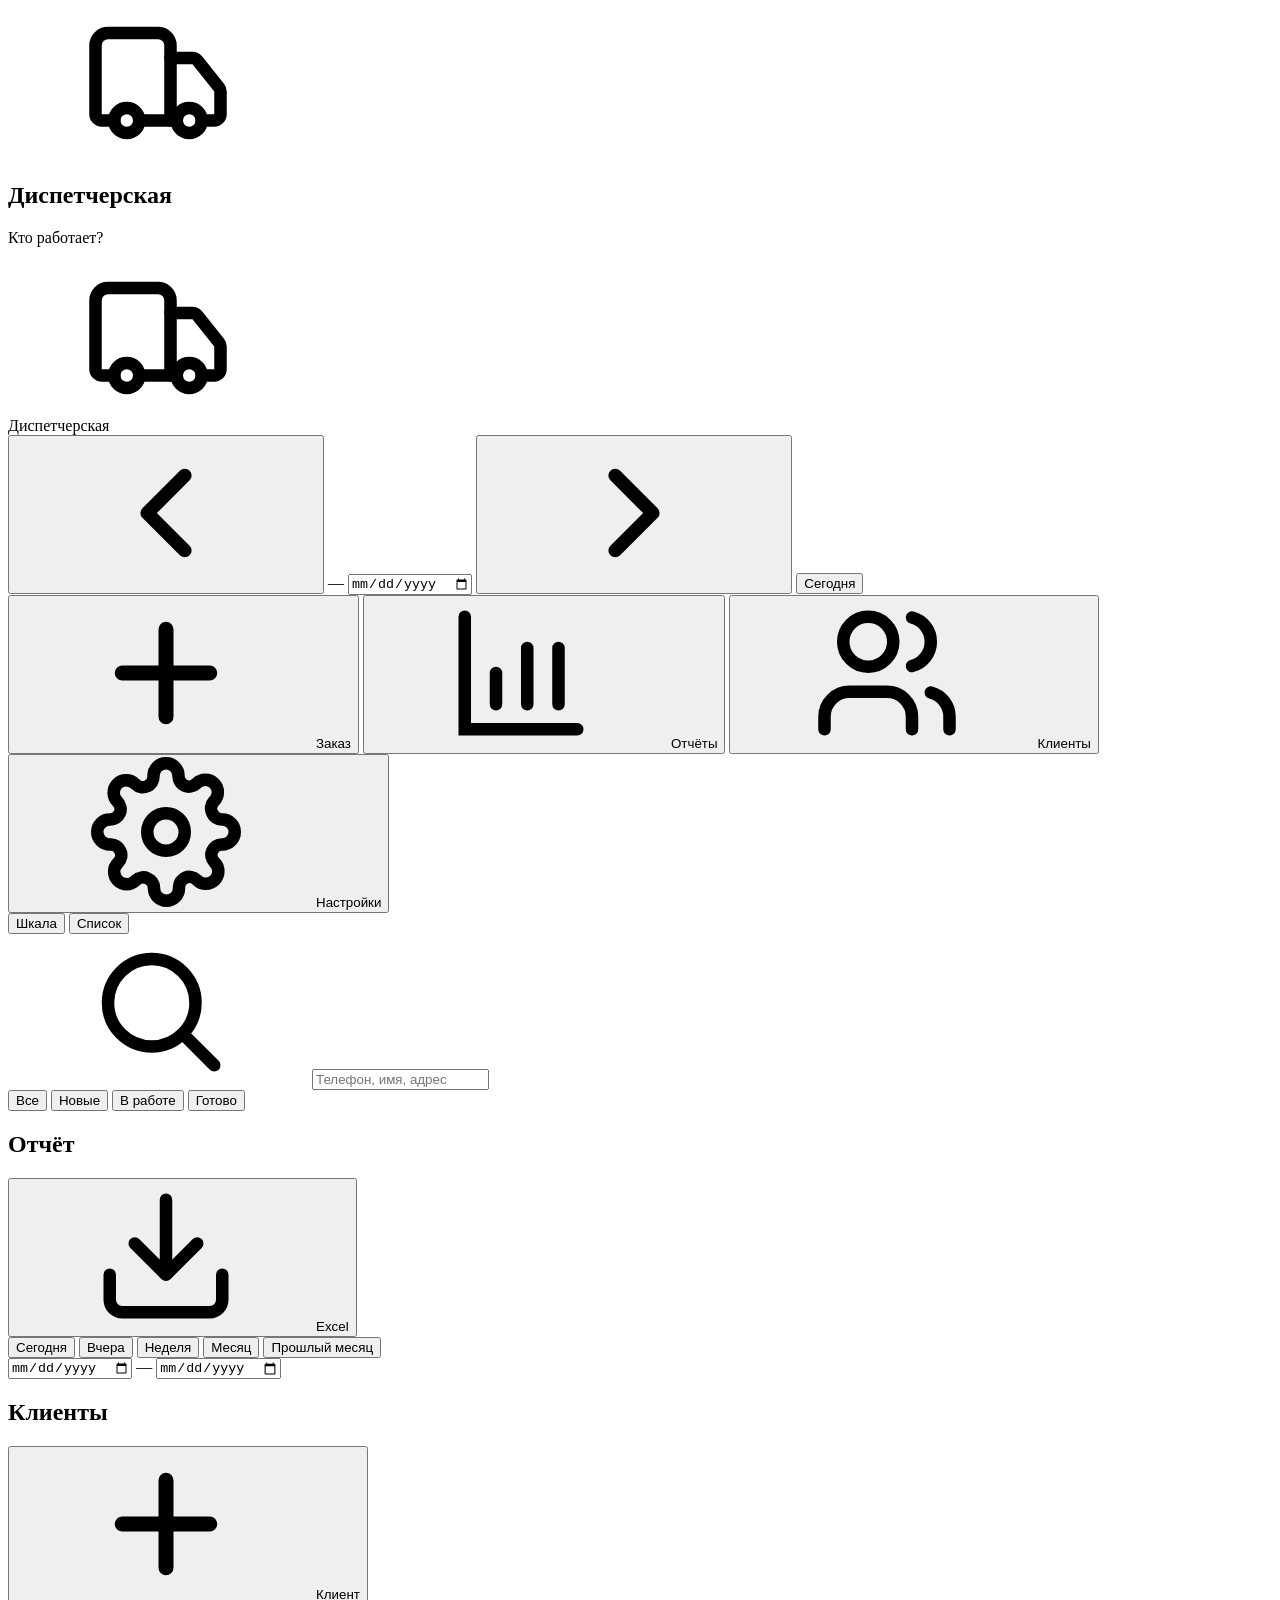
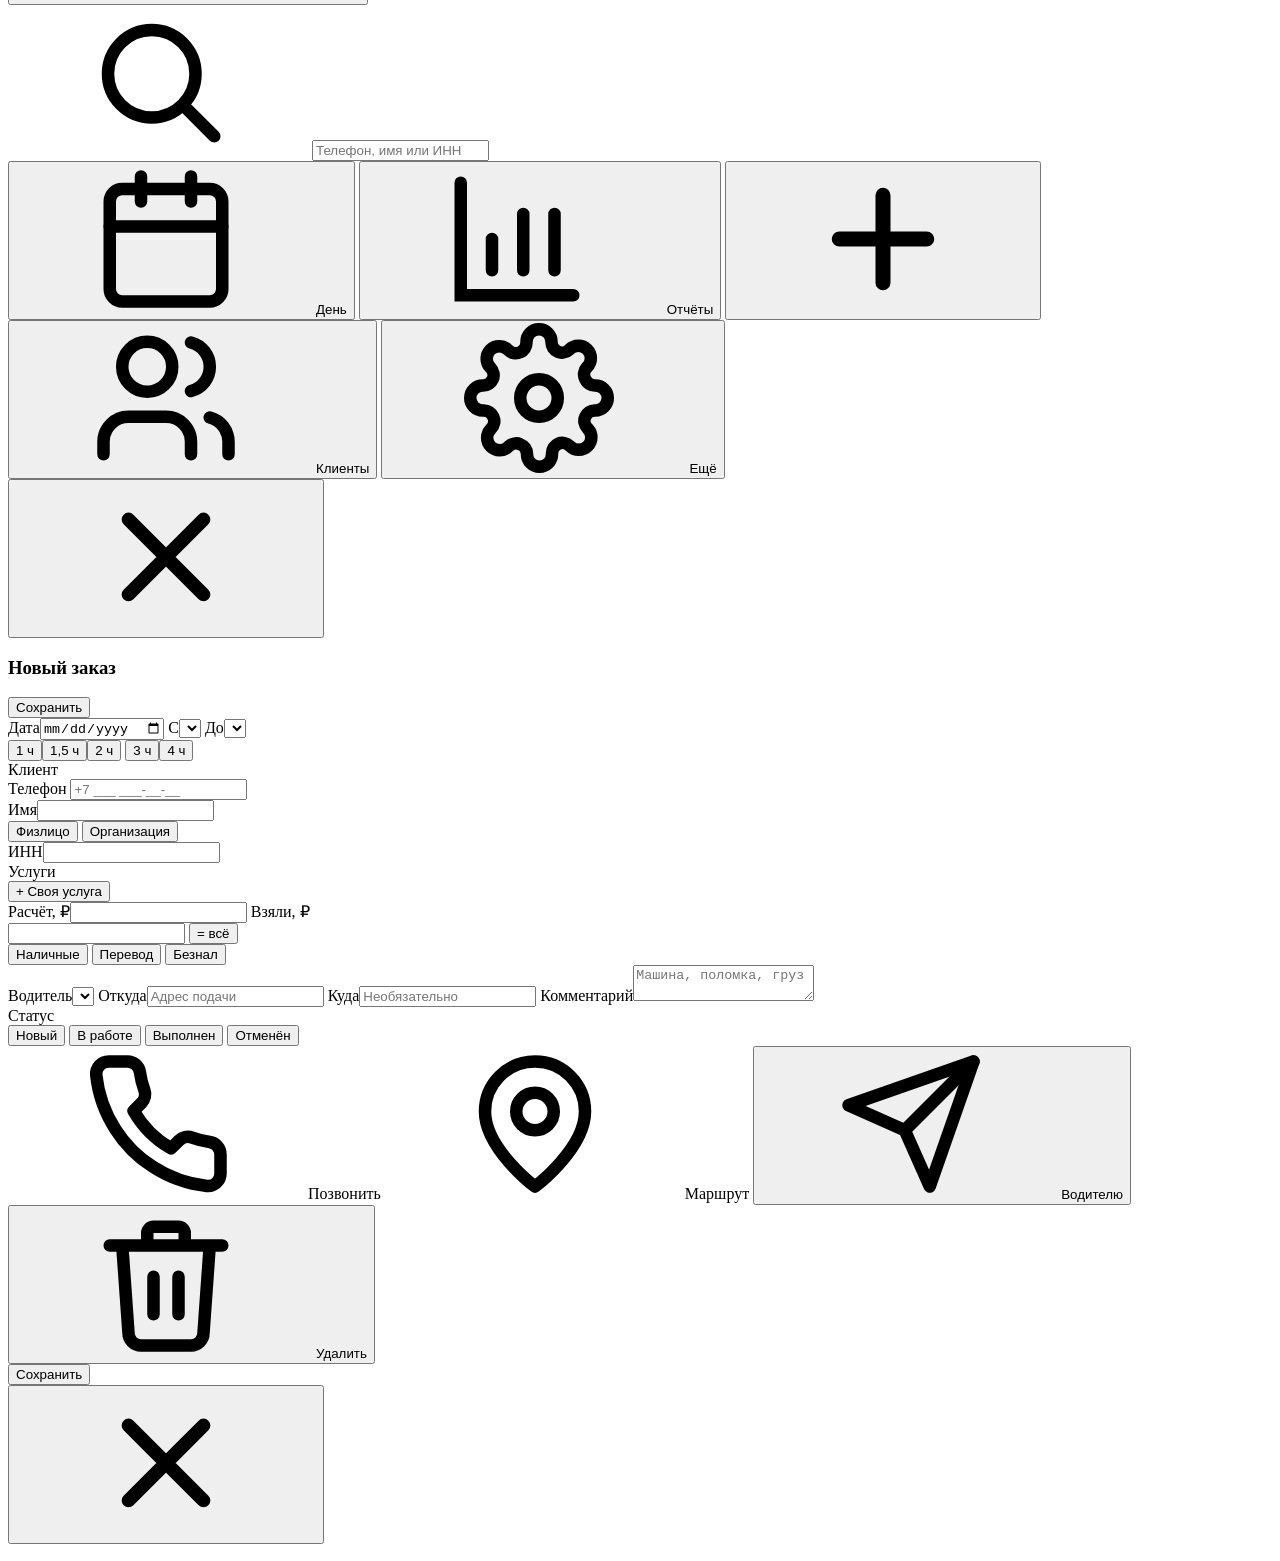
==== app/static/index.html @ 19bd69ae "Диспетчерская: эвакуатор и грузовая Шкала занятости по машинам, клиенты с поиском по телефону, неско" ====
<!doctype html>
<html lang="ru">
<head>
  <meta charset="utf-8">
  <meta name="viewport" content="width=device-width, initial-scale=1, viewport-fit=cover">
  <meta name="theme-color" content="#0f172a">
  <meta name="apple-mobile-web-app-capable" content="yes">
  <meta name="mobile-web-app-capable" content="yes">
  <meta name="apple-mobile-web-app-status-bar-style" content="black-translucent">
  <meta name="apple-mobile-web-app-title" content="Диспетчер">
  <title>Диспетчерская</title>
  <link rel="manifest" href="manifest.webmanifest">
  <link rel="icon" href="static/icon-192.png">
  <link rel="apple-touch-icon" href="static/icon-180.png">
  <link rel="stylesheet" href="static/style.css?v=3">
</head>
<body>

<!-- Вход -->
<section id="loginScreen" class="login hidden">
  <div class="login-card">
    <div class="login-logo"><svg><use href="#i-truck"/></svg></div>
    <h1 id="loginTitle">Диспетчерская</h1>
    <p class="muted">Кто работает?</p>
    <div id="loginUsers" class="login-users"></div>
    <div id="pinBox" class="pin-box hidden">
      <div class="pin-dots" id="pinDots"><i></i><i></i><i></i><i></i></div>
      <div class="pin-pad" id="pinPad"></div>
      <p class="error" id="loginError"></p>
    </div>
  </div>
</section>

<!-- Приложение -->
<div id="app" class="app hidden">
  <header class="topbar">
    <div class="brand">
      <svg class="brand-icon"><use href="#i-truck"/></svg>
      <div>
        <div class="brand-name" id="brandName">Диспетчерская</div>
        <div class="brand-sub" id="brandUser"></div>
      </div>
    </div>

    <div class="datebar">
      <button class="icon-btn" id="prevDay" aria-label="Предыдущий день"><svg><use href="#i-left"/></svg></button>
      <label class="date-pick">
        <span id="dateLabel">—</span>
        <input type="date" id="dateInput">
      </label>
      <button class="icon-btn" id="nextDay" aria-label="Следующий день"><svg><use href="#i-right"/></svg></button>
      <button class="chip" id="todayBtn">Сегодня</button>
    </div>

    <nav class="top-actions">
      <button class="btn btn-primary" id="newOrderBtn"><svg><use href="#i-plus"/></svg><span>Заказ</span></button>
      <button class="btn btn-ghost desk-only" data-view="report"><svg><use href="#i-chart"/></svg><span>Отчёты</span></button>
      <button class="btn btn-ghost desk-only" data-view="clients"><svg><use href="#i-users"/></svg><span>Клиенты</span></button>
      <button class="btn btn-ghost desk-only" data-view="settings"><svg><use href="#i-gear"/></svg><span>Настройки</span></button>
    </nav>
  </header>

  <!-- Вид: день -->
  <main id="viewDay" class="view">
    <div class="day-toolbar">
      <div class="seg" id="vehicleTabs"></div>
      <div class="seg phone-only" id="phoneMode">
        <button data-mode="timeline" class="active">Шкала</button>
        <button data-mode="list">Список</button>
      </div>
      <div class="day-stats" id="dayStats"></div>
    </div>

    <div class="day-body">
      <aside class="order-list-pane" id="listPane">
        <div class="list-head">
          <div class="search">
            <svg><use href="#i-search"/></svg>
            <input type="search" id="searchInput" placeholder="Телефон, имя, адрес">
          </div>
          <div class="seg seg-sm" id="statusTabs">
            <button data-status="all" class="active">Все</button>
            <button data-status="new">Новые</button>
            <button data-status="work">В работе</button>
            <button data-status="done">Готово</button>
          </div>
        </div>
        <div id="orderList" class="order-list"></div>
      </aside>

      <section class="timeline-pane" id="timelinePane">
        <div class="timeline" id="timeline"></div>
      </section>
    </div>
  </main>

  <!-- Вид: отчёты -->
  <main id="viewReport" class="view hidden">
    <div class="page">
      <div class="page-head">
        <h2>Отчёт</h2>
        <button class="btn btn-ghost" id="exportBtn"><svg><use href="#i-download"/></svg><span>Excel</span></button>
      </div>
      <div class="period">
        <div class="seg seg-wrap" id="periodTabs">
          <button data-period="today">Сегодня</button>
          <button data-period="yesterday">Вчера</button>
          <button data-period="week" class="active">Неделя</button>
          <button data-period="month">Месяц</button>
          <button data-period="prevmonth">Прошлый месяц</button>
        </div>
        <div class="period-range">
          <input type="date" id="repFrom"> <span>—</span> <input type="date" id="repTo">
        </div>
      </div>
      <div id="reportBody"></div>
    </div>
  </main>

  <!-- Вид: клиенты -->
  <main id="viewClients" class="view hidden">
    <div class="page">
      <div class="page-head">
        <h2>Клиенты</h2>
        <button class="btn btn-primary" id="newClientBtn"><svg><use href="#i-plus"/></svg><span>Клиент</span></button>
      </div>
      <div class="search search-wide">
        <svg><use href="#i-search"/></svg>
        <input type="search" id="clientSearch" placeholder="Телефон, имя или ИНН">
      </div>
      <div id="clientList" class="card-list"></div>
    </div>
  </main>

  <!-- Вид: настройки -->
  <main id="viewSettings" class="view hidden">
    <div class="page" id="settingsBody"></div>
  </main>

  <!-- Нижняя панель (телефон) -->
  <nav class="bottom-nav" id="bottomNav">
    <button data-view="day" class="active"><svg><use href="#i-calendar"/></svg><span>День</span></button>
    <button data-view="report"><svg><use href="#i-chart"/></svg><span>Отчёты</span></button>
    <button class="fab" id="fabNew" aria-label="Новый заказ"><svg><use href="#i-plus"/></svg></button>
    <button data-view="clients"><svg><use href="#i-users"/></svg><span>Клиенты</span></button>
    <button data-view="settings"><svg><use href="#i-gear"/></svg><span>Ещё</span></button>
  </nav>
</div>

<!-- Окно заказа -->
<div class="sheet-backdrop hidden" id="orderSheet">
  <div class="sheet" role="dialog" aria-modal="true">
    <div class="sheet-head">
      <button class="icon-btn" data-close aria-label="Закрыть"><svg><use href="#i-x"/></svg></button>
      <h3 id="orderTitle">Новый заказ</h3>
      <button class="btn btn-primary btn-sm" id="saveOrderTop">Сохранить</button>
    </div>
    <div class="sheet-body">
      <div class="seg seg-full" id="ofVehicle"></div>

      <div class="row-3">
        <label class="field"><span>Дата</span><input type="date" id="ofDate"></label>
        <label class="field"><span>С</span><select id="ofStart"></select></label>
        <label class="field"><span>До</span><select id="ofEnd"></select></label>
      </div>
      <div class="chips" id="ofDuration">
        <button data-min="60">1 ч</button><button data-min="90">1,5 ч</button><button data-min="120">2 ч</button>
        <button data-min="180">3 ч</button><button data-min="240">4 ч</button>
      </div>
      <div class="warn hidden" id="ofConflict"></div>

      <div class="block">
        <div class="block-title">Клиент</div>
        <div class="client-pick">
          <label class="field field-phone">
            <span>Телефон</span>
            <input type="tel" id="ofPhone" inputmode="tel" autocomplete="off" placeholder="+7 ___ ___-__-__">
          </label>
          <div class="suggest hidden" id="ofSuggest"></div>
        </div>
        <div class="client-found hidden" id="ofClientFound"></div>
        <div class="row-2">
          <label class="field"><span id="ofNameLabel">Имя</span><input type="text" id="ofName" autocomplete="off"></label>
          <div class="seg seg-sm kind" id="ofKind">
            <button data-kind="person" class="active">Физлицо</button>
            <button data-kind="org">Организация</button>
          </div>
        </div>
        <label class="field hidden" id="ofInnWrap"><span>ИНН</span><input type="text" id="ofInn" inputmode="numeric"></label>
      </div>

      <div class="block">
        <div class="block-title">Услуги</div>
        <div class="chips chips-services" id="ofServiceChips"></div>
        <div id="ofLines" class="lines"></div>
        <button class="link-btn" id="ofAddCustom">+ Своя услуга</button>
      </div>

      <div class="block money">
        <label class="field"><span>Расчёт, ₽</span><input type="number" id="ofPlan" inputmode="decimal" min="0"></label>
        <label class="field">
          <span>Взяли, ₽</span>
          <div class="input-with-btn">
            <input type="number" id="ofPaid" inputmode="decimal" min="0">
            <button class="chip" id="ofPaidFull" type="button">= всё</button>
          </div>
        </label>
        <div class="seg seg-sm seg-full" id="ofPay">
          <button data-pay="cash" class="active">Наличные</button>
          <button data-pay="card">Перевод</button>
          <button data-pay="invoice">Безнал</button>
        </div>
      </div>

      <div class="block">
        <label class="field"><span>Водитель</span><select id="ofDriver"></select></label>
        <label class="field"><span>Откуда</span><input type="text" id="ofFrom" placeholder="Адрес подачи"></label>
        <label class="field"><span>Куда</span><input type="text" id="ofTo" placeholder="Необязательно"></label>
        <label class="field"><span>Комментарий</span><textarea id="ofNote" rows="2" placeholder="Машина, поломка, груз"></textarea></label>
      </div>

      <div class="block">
        <div class="block-title">Статус</div>
        <div class="seg seg-sm seg-full" id="ofStatus">
          <button data-status="new" class="active">Новый</button>
          <button data-status="work">В работе</button>
          <button data-status="done">Выполнен</button>
          <button data-status="cancel">Отменён</button>
        </div>
      </div>

      <div class="order-extra hidden" id="ofExtra">
        <a class="btn btn-ghost" id="ofCall"><svg><use href="#i-phone"/></svg><span>Позвонить</span></a>
        <a class="btn btn-ghost" id="ofMap" target="_blank" rel="noopener"><svg><use href="#i-map"/></svg><span>Маршрут</span></a>
        <button class="btn btn-ghost" id="ofShare"><svg><use href="#i-send"/></svg><span>Водителю</span></button>
        <button class="btn btn-danger-ghost" id="ofDelete"><svg><use href="#i-trash"/></svg><span>Удалить</span></button>
      </div>
      <div class="meta muted" id="ofMeta"></div>
    </div>
    <div class="sheet-foot">
      <button class="btn btn-primary btn-block" id="saveOrderBtn">Сохранить</button>
    </div>
  </div>
</div>

<!-- Универсальное окно (справочники, клиент, быстрая оплата) -->
<div class="sheet-backdrop hidden" id="dialog">
  <div class="sheet sheet-narrow" role="dialog" aria-modal="true">
    <div class="sheet-head">
      <button class="icon-btn" data-close aria-label="Закрыть"><svg><use href="#i-x"/></svg></button>
      <h3 id="dialogTitle"></h3>
      <span></span>
    </div>
    <div class="sheet-body" id="dialogBody"></div>
    <div class="sheet-foot" id="dialogFoot"></div>
  </div>
</div>

<div class="toast hidden" id="toast"></div>

<svg width="0" height="0" style="position:absolute" aria-hidden="true">
  <defs>
    <symbol id="i-truck" viewBox="0 0 24 24" fill="none" stroke="currentColor" stroke-width="2" stroke-linecap="round" stroke-linejoin="round"><path d="M14 18V6a2 2 0 0 0-2-2H4a2 2 0 0 0-2 2v11a1 1 0 0 0 1 1h2"/><path d="M15 18H9"/><path d="M19 18h2a1 1 0 0 0 1-1v-3.65a1 1 0 0 0-.22-.62l-3.48-4.35A1 1 0 0 0 17.52 8H14"/><circle cx="17" cy="18" r="2"/><circle cx="7" cy="18" r="2"/></symbol>
    <symbol id="i-left" viewBox="0 0 24 24" fill="none" stroke="currentColor" stroke-width="2.2" stroke-linecap="round" stroke-linejoin="round"><path d="m15 18-6-6 6-6"/></symbol>
    <symbol id="i-right" viewBox="0 0 24 24" fill="none" stroke="currentColor" stroke-width="2.2" stroke-linecap="round" stroke-linejoin="round"><path d="m9 18 6-6-6-6"/></symbol>
    <symbol id="i-plus" viewBox="0 0 24 24" fill="none" stroke="currentColor" stroke-width="2.4" stroke-linecap="round"><path d="M12 5v14M5 12h14"/></symbol>
    <symbol id="i-x" viewBox="0 0 24 24" fill="none" stroke="currentColor" stroke-width="2.2" stroke-linecap="round"><path d="M18 6 6 18M6 6l12 12"/></symbol>
    <symbol id="i-chart" viewBox="0 0 24 24" fill="none" stroke="currentColor" stroke-width="2" stroke-linecap="round"><path d="M3 3v18h18"/><path d="M8 17v-5M13 17V8M18 17v-9"/></symbol>
    <symbol id="i-users" viewBox="0 0 24 24" fill="none" stroke="currentColor" stroke-width="2" stroke-linecap="round" stroke-linejoin="round"><path d="M16 21v-2a4 4 0 0 0-4-4H6a4 4 0 0 0-4 4v2"/><circle cx="9" cy="7" r="4"/><path d="M22 21v-2a4 4 0 0 0-3-3.87M16 3.13a4 4 0 0 1 0 7.75"/></symbol>
    <symbol id="i-gear" viewBox="0 0 24 24" fill="none" stroke="currentColor" stroke-width="2" stroke-linecap="round" stroke-linejoin="round"><circle cx="12" cy="12" r="3"/><path d="M19.4 15a1.65 1.65 0 0 0 .33 1.82l.06.06a2 2 0 1 1-2.83 2.83l-.06-.06a1.65 1.65 0 0 0-1.82-.33 1.65 1.65 0 0 0-1 1.51V21a2 2 0 1 1-4 0v-.09A1.65 1.65 0 0 0 9 19.4a1.65 1.65 0 0 0-1.82.33l-.06.06a2 2 0 1 1-2.83-2.83l.06-.06A1.65 1.65 0 0 0 4.68 15a1.65 1.65 0 0 0-1.51-1H3a2 2 0 1 1 0-4h.09A1.65 1.65 0 0 0 4.6 9a1.65 1.65 0 0 0-.33-1.82l-.06-.06a2 2 0 1 1 2.83-2.83l.06.06A1.65 1.65 0 0 0 9 4.68a1.65 1.65 0 0 0 1-1.51V3a2 2 0 1 1 4 0v.09a1.65 1.65 0 0 0 1 1.51 1.65 1.65 0 0 0 1.82-.33l.06-.06a2 2 0 1 1 2.83 2.83l-.06.06A1.65 1.65 0 0 0 19.4 9a1.65 1.65 0 0 0 1.51 1H21a2 2 0 1 1 0 4h-.09a1.65 1.65 0 0 0-1.51 1z"/></symbol>
    <symbol id="i-calendar" viewBox="0 0 24 24" fill="none" stroke="currentColor" stroke-width="2" stroke-linecap="round"><rect x="3" y="4" width="18" height="18" rx="2"/><path d="M16 2v4M8 2v4M3 10h18"/></symbol>
    <symbol id="i-search" viewBox="0 0 24 24" fill="none" stroke="currentColor" stroke-width="2" stroke-linecap="round"><circle cx="11" cy="11" r="7"/><path d="m21 21-4.3-4.3"/></symbol>
    <symbol id="i-download" viewBox="0 0 24 24" fill="none" stroke="currentColor" stroke-width="2" stroke-linecap="round" stroke-linejoin="round"><path d="M21 15v4a2 2 0 0 1-2 2H5a2 2 0 0 1-2-2v-4M7 10l5 5 5-5M12 15V3"/></symbol>
    <symbol id="i-phone" viewBox="0 0 24 24" fill="none" stroke="currentColor" stroke-width="2" stroke-linecap="round" stroke-linejoin="round"><path d="M22 16.92v3a2 2 0 0 1-2.18 2 19.79 19.79 0 0 1-8.63-3.07 19.5 19.5 0 0 1-6-6A19.79 19.79 0 0 1 2.12 4.18 2 2 0 0 1 4.11 2h3a2 2 0 0 1 2 1.72c.13.96.36 1.9.7 2.81a2 2 0 0 1-.45 2.11L8.09 9.91a16 16 0 0 0 6 6l1.27-1.27a2 2 0 0 1 2.11-.45c.91.34 1.85.57 2.81.7A2 2 0 0 1 22 16.92z"/></symbol>
    <symbol id="i-map" viewBox="0 0 24 24" fill="none" stroke="currentColor" stroke-width="2" stroke-linecap="round" stroke-linejoin="round"><path d="M20 10c0 6-8 12-8 12s-8-6-8-12a8 8 0 0 1 16 0z"/><circle cx="12" cy="10" r="3"/></symbol>
    <symbol id="i-send" viewBox="0 0 24 24" fill="none" stroke="currentColor" stroke-width="2" stroke-linecap="round" stroke-linejoin="round"><path d="m22 2-7 20-4-9-9-4z"/><path d="M22 2 11 13"/></symbol>
    <symbol id="i-trash" viewBox="0 0 24 24" fill="none" stroke="currentColor" stroke-width="2" stroke-linecap="round" stroke-linejoin="round"><path d="M3 6h18M19 6l-1 14a2 2 0 0 1-2 2H8a2 2 0 0 1-2-2L5 6M10 11v6M14 11v6M9 6V4a1 1 0 0 1 1-1h4a1 1 0 0 1 1 1v2"/></symbol>
    <symbol id="i-clock" viewBox="0 0 24 24" fill="none" stroke="currentColor" stroke-width="2" stroke-linecap="round"><circle cx="12" cy="12" r="9"/><path d="M12 7v5l3 2"/></symbol>
    <symbol id="i-pin" viewBox="0 0 24 24" fill="none" stroke="currentColor" stroke-width="2" stroke-linecap="round" stroke-linejoin="round"><path d="M20 10c0 6-8 12-8 12s-8-6-8-12a8 8 0 0 1 16 0z"/><circle cx="12" cy="10" r="3"/></symbol>
    <symbol id="i-user" viewBox="0 0 24 24" fill="none" stroke="currentColor" stroke-width="2" stroke-linecap="round"><circle cx="12" cy="8" r="4"/><path d="M4 21a8 8 0 0 1 16 0"/></symbol>
    <symbol id="i-back" viewBox="0 0 24 24" fill="none" stroke="currentColor" stroke-width="2" stroke-linecap="round"><path d="M9 14 4 9l5-5"/><path d="M4 9h11a5 5 0 0 1 0 10h-1"/></symbol>
  </defs>
</svg>

<script src="static/app.js?v=3"></script>
</body>
</html>
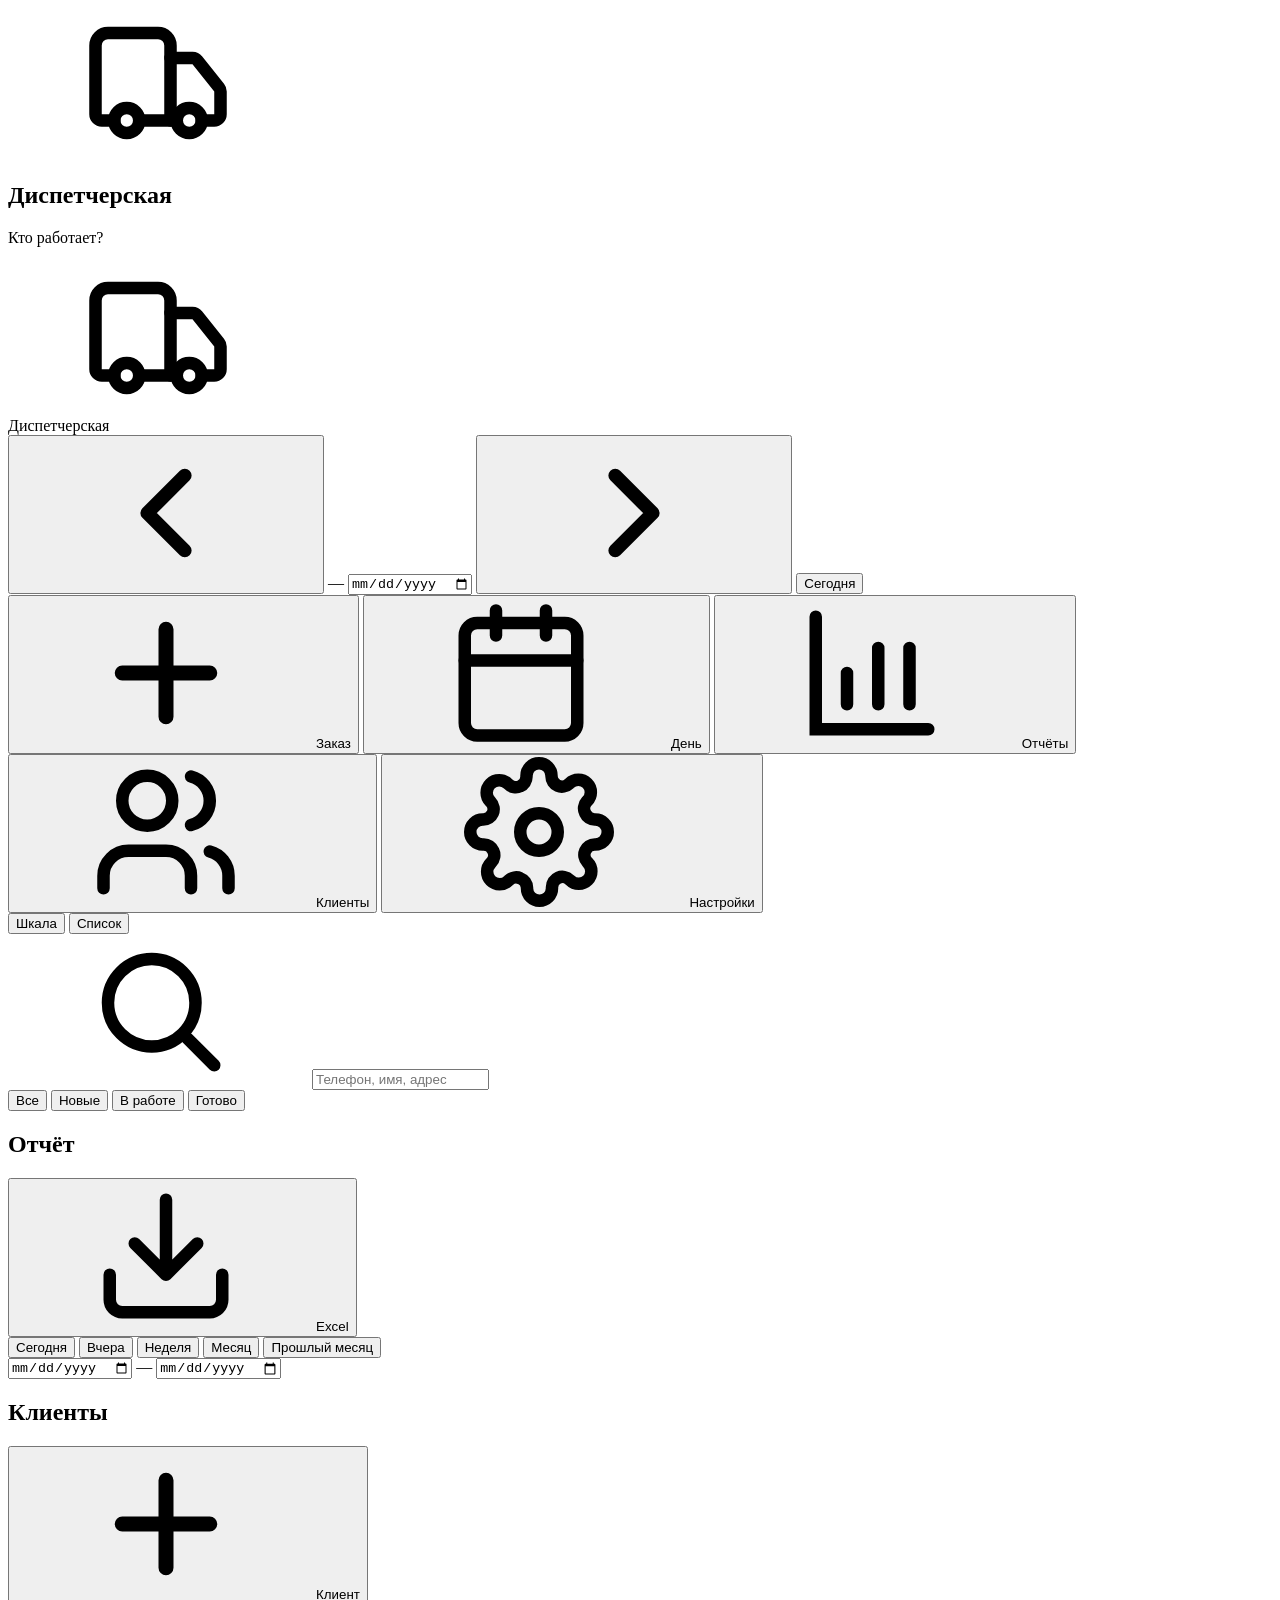
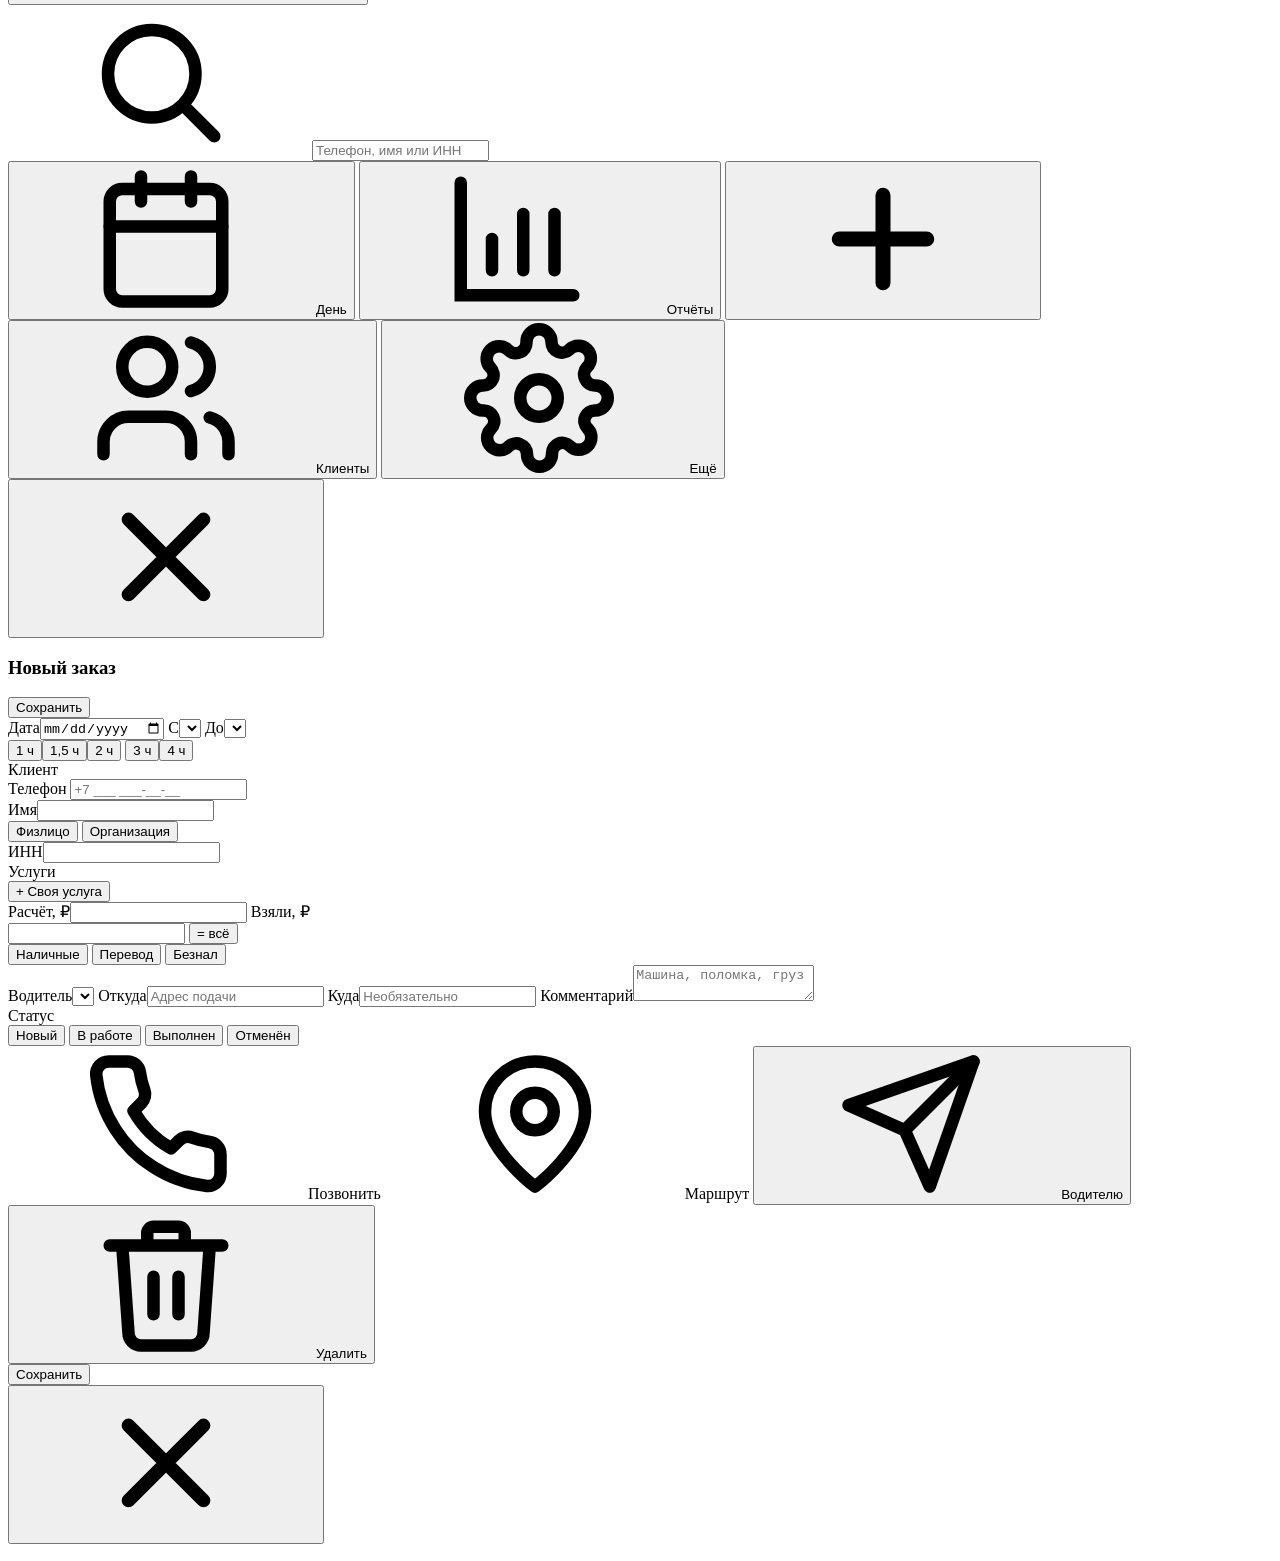
==== commit f0951229: "Кнопка «День» в шапке и возврат на главный экран по логотипу Co-Authored-By: Claude Opus 5.5 <norepl" ====
--- a/app/static/index.html
+++ b/app/static/index.html
@@ -12,7 +12,7 @@
   <link rel="manifest" href="manifest.webmanifest">
   <link rel="icon" href="static/icon-192.png">
   <link rel="apple-touch-icon" href="static/icon-180.png">
-  <link rel="stylesheet" href="static/style.css?v=3">
+  <link rel="stylesheet" href="static/style.css?v=4">
 </head>
 <body>
 
@@ -34,7 +34,7 @@
 <!-- Приложение -->
 <div id="app" class="app hidden">
   <header class="topbar">
-    <div class="brand">
+    <div class="brand" data-view="day" title="На главный экран" style="cursor:pointer">
       <svg class="brand-icon"><use href="#i-truck"/></svg>
       <div>
         <div class="brand-name" id="brandName">Диспетчерская</div>
@@ -54,6 +54,7 @@
 
     <nav class="top-actions">
       <button class="btn btn-primary" id="newOrderBtn"><svg><use href="#i-plus"/></svg><span>Заказ</span></button>
+      <button class="btn btn-ghost desk-only" data-view="day"><svg><use href="#i-calendar"/></svg><span>День</span></button>
       <button class="btn btn-ghost desk-only" data-view="report"><svg><use href="#i-chart"/></svg><span>Отчёты</span></button>
       <button class="btn btn-ghost desk-only" data-view="clients"><svg><use href="#i-users"/></svg><span>Клиенты</span></button>
       <button class="btn btn-ghost desk-only" data-view="settings"><svg><use href="#i-gear"/></svg><span>Настройки</span></button>
@@ -282,6 +283,6 @@
   </defs>
 </svg>
 
-<script src="static/app.js?v=3"></script>
+<script src="static/app.js?v=4"></script>
 </body>
 </html>
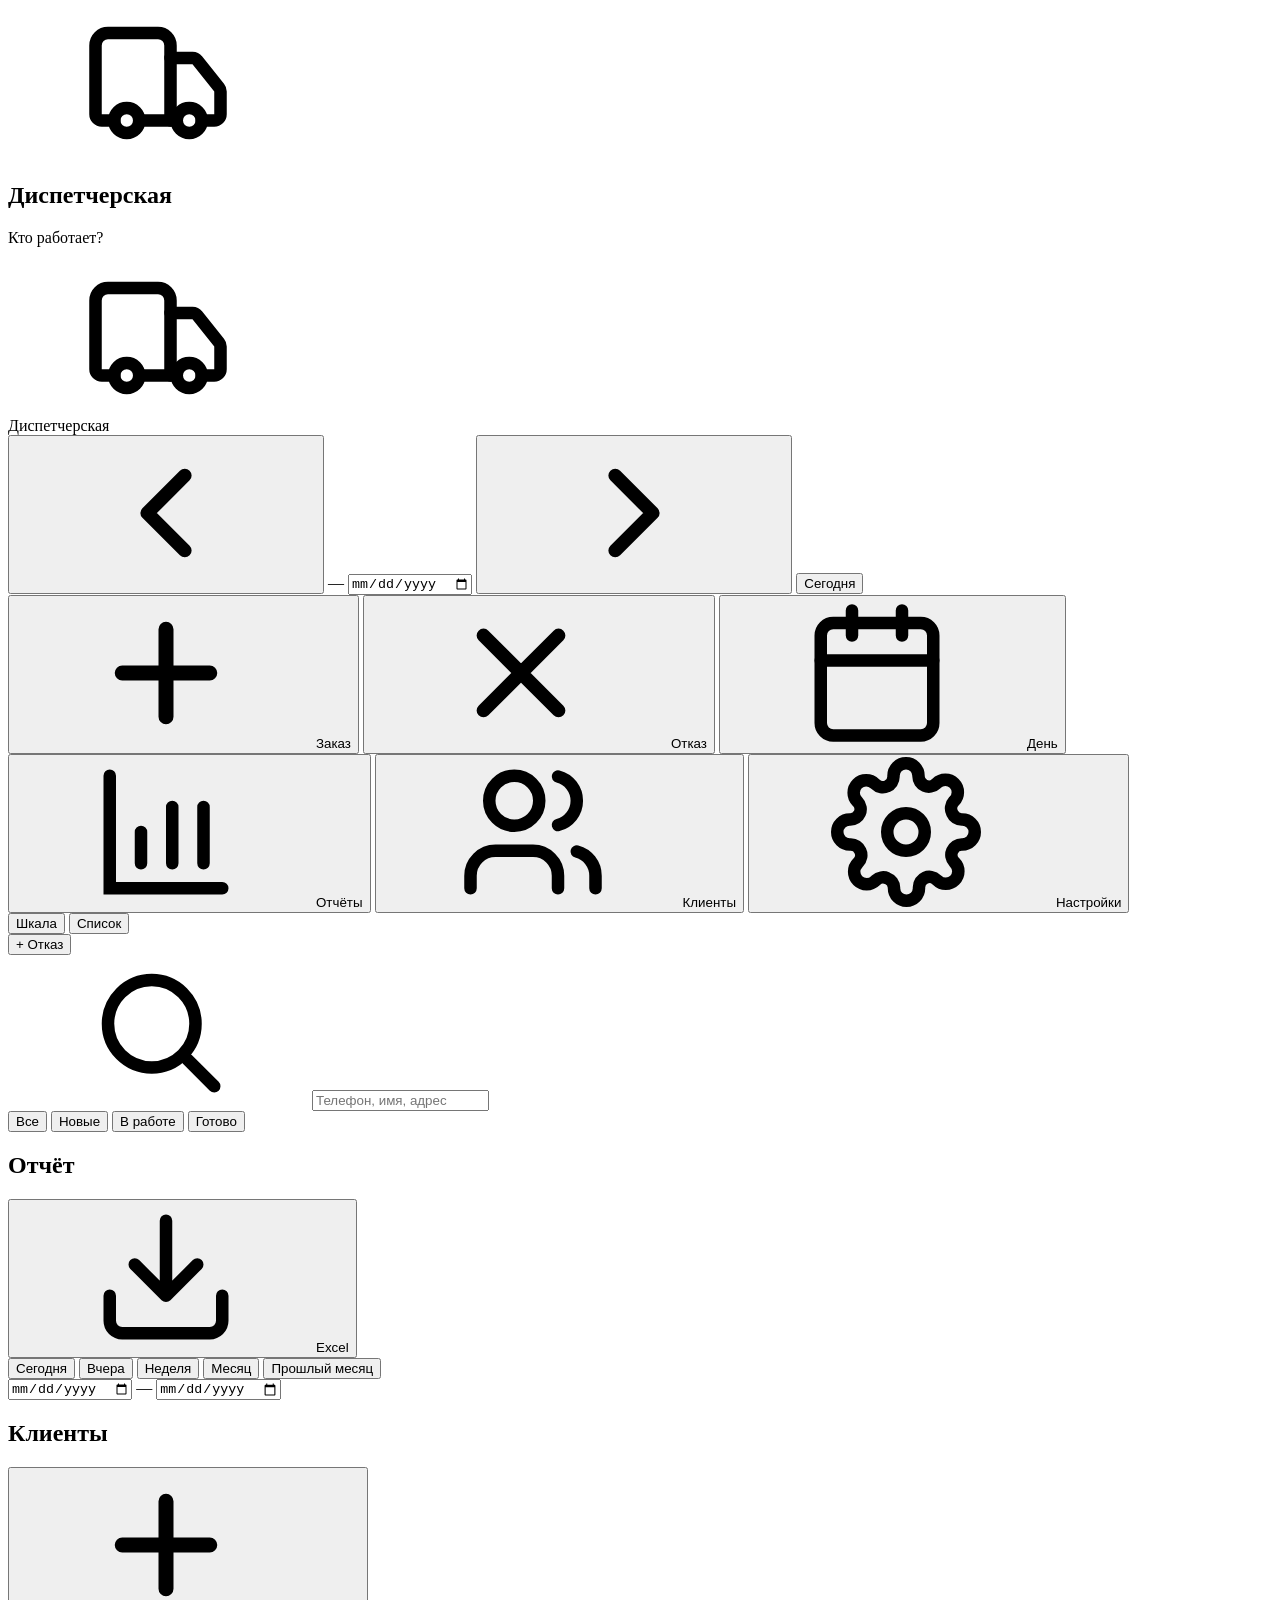
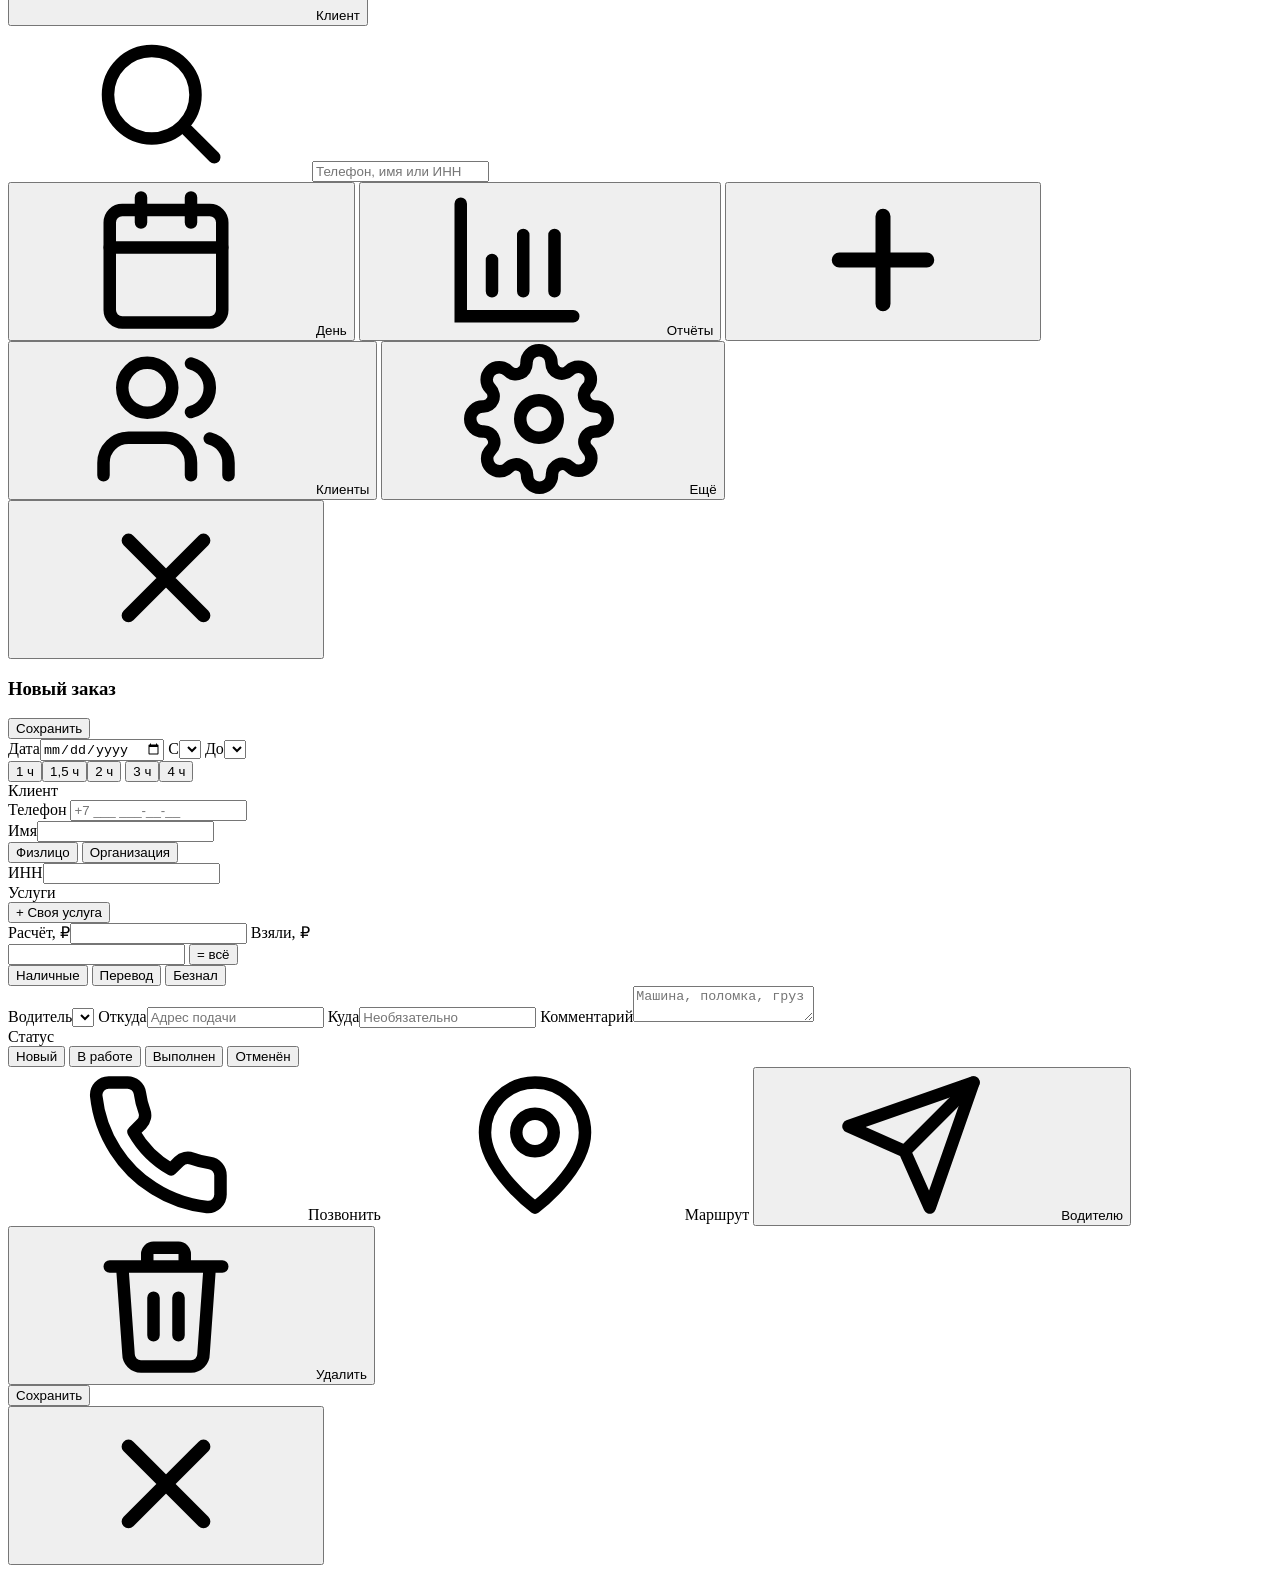
==== commit 4d0a515a: "Отказы (упущенная прибыль), передача партнёру, наёмные машины с долей владельца Co-Authored-By: Clau" ====
--- a/app/static/index.html
+++ b/app/static/index.html
@@ -12,7 +12,7 @@
   <link rel="manifest" href="manifest.webmanifest">
   <link rel="icon" href="static/icon-192.png">
   <link rel="apple-touch-icon" href="static/icon-180.png">
-  <link rel="stylesheet" href="static/style.css?v=4">
+  <link rel="stylesheet" href="static/style.css?v=5">
 </head>
 <body>
 
@@ -54,6 +54,7 @@
 
     <nav class="top-actions">
       <button class="btn btn-primary" id="newOrderBtn"><svg><use href="#i-plus"/></svg><span>Заказ</span></button>
+      <button class="btn btn-ghost btn-lost desk-only" data-lost-new title="Звонили, а взять заказ не смогли"><svg><use href="#i-x"/></svg><span>Отказ</span></button>
       <button class="btn btn-ghost desk-only" data-view="day"><svg><use href="#i-calendar"/></svg><span>День</span></button>
       <button class="btn btn-ghost desk-only" data-view="report"><svg><use href="#i-chart"/></svg><span>Отчёты</span></button>
       <button class="btn btn-ghost desk-only" data-view="clients"><svg><use href="#i-users"/></svg><span>Клиенты</span></button>
@@ -69,6 +70,7 @@
         <button data-mode="timeline" class="active">Шкала</button>
         <button data-mode="list">Список</button>
       </div>
+      <button class="chip chip-lost phone-only" data-lost-new>+ Отказ</button>
       <div class="day-stats" id="dayStats"></div>
     </div>
 
@@ -283,6 +285,6 @@
   </defs>
 </svg>
 
-<script src="static/app.js?v=4"></script>
+<script src="static/app.js?v=5"></script>
 </body>
 </html>
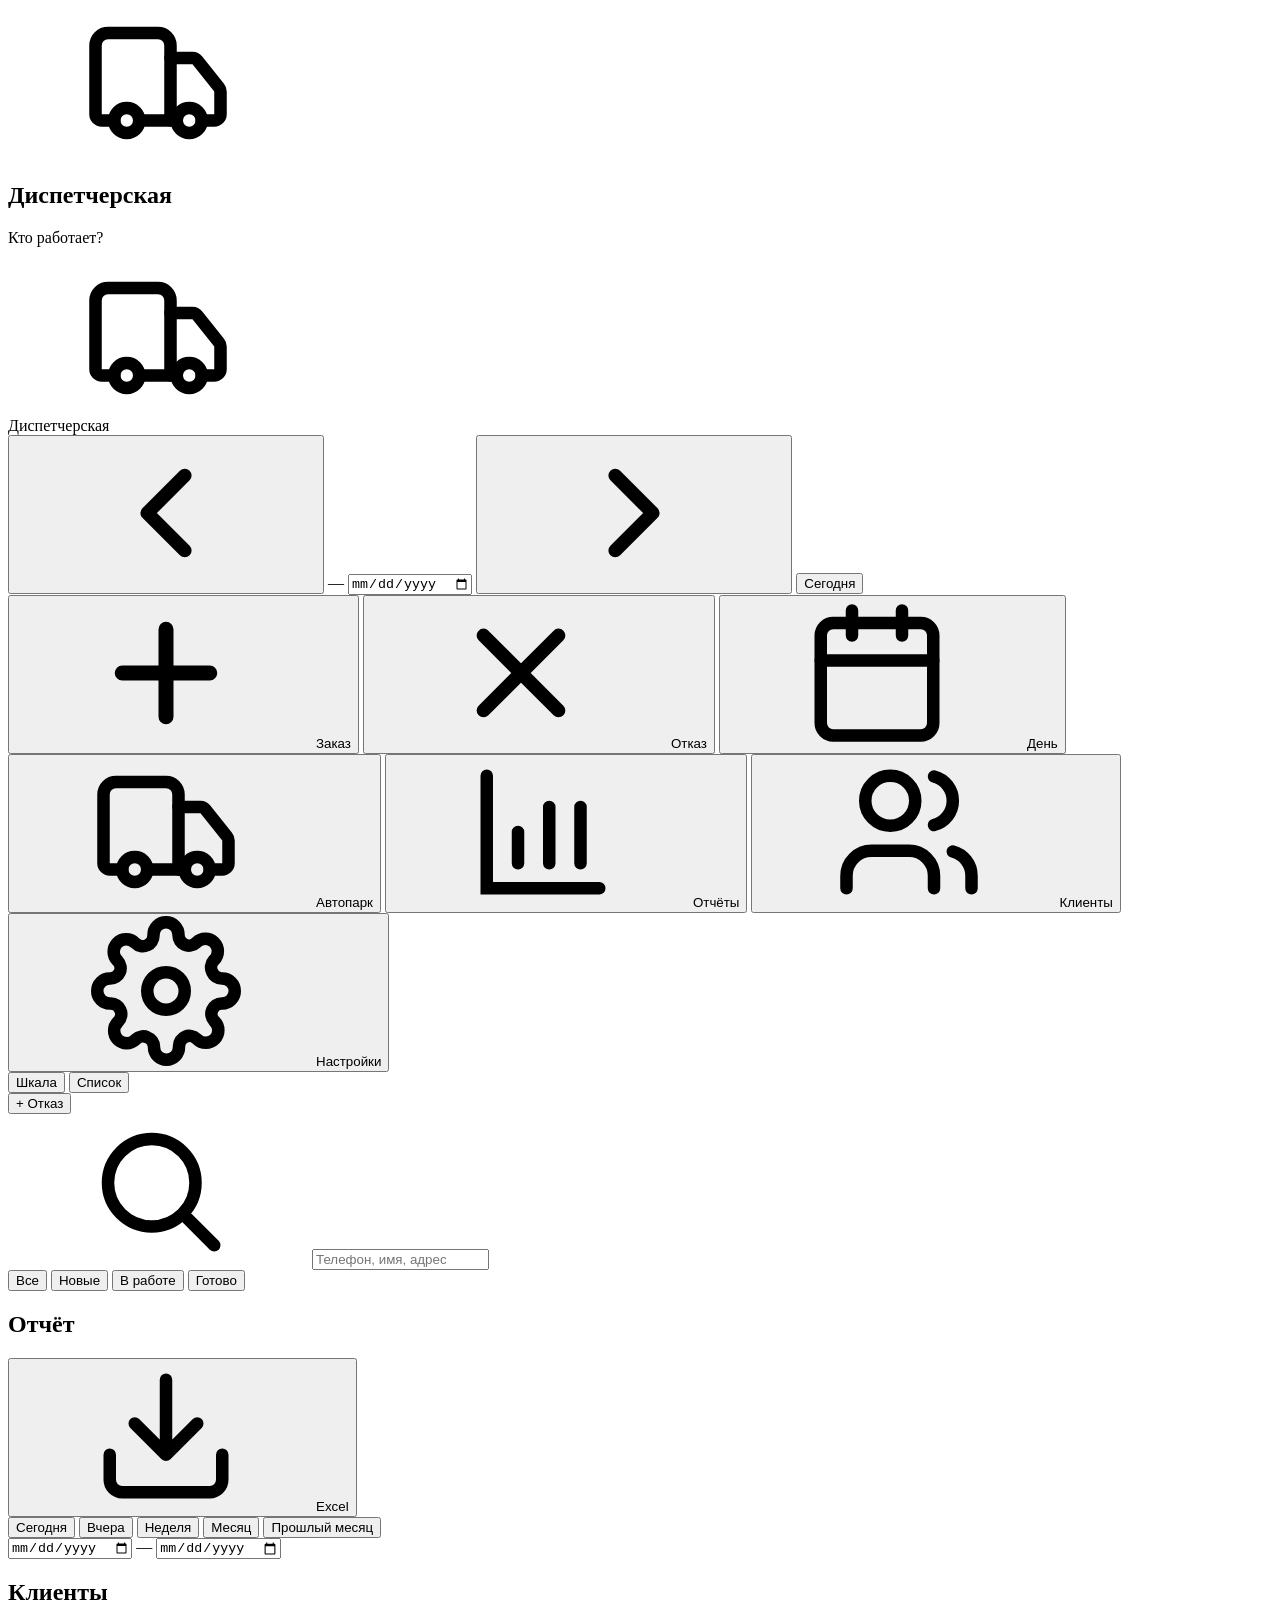
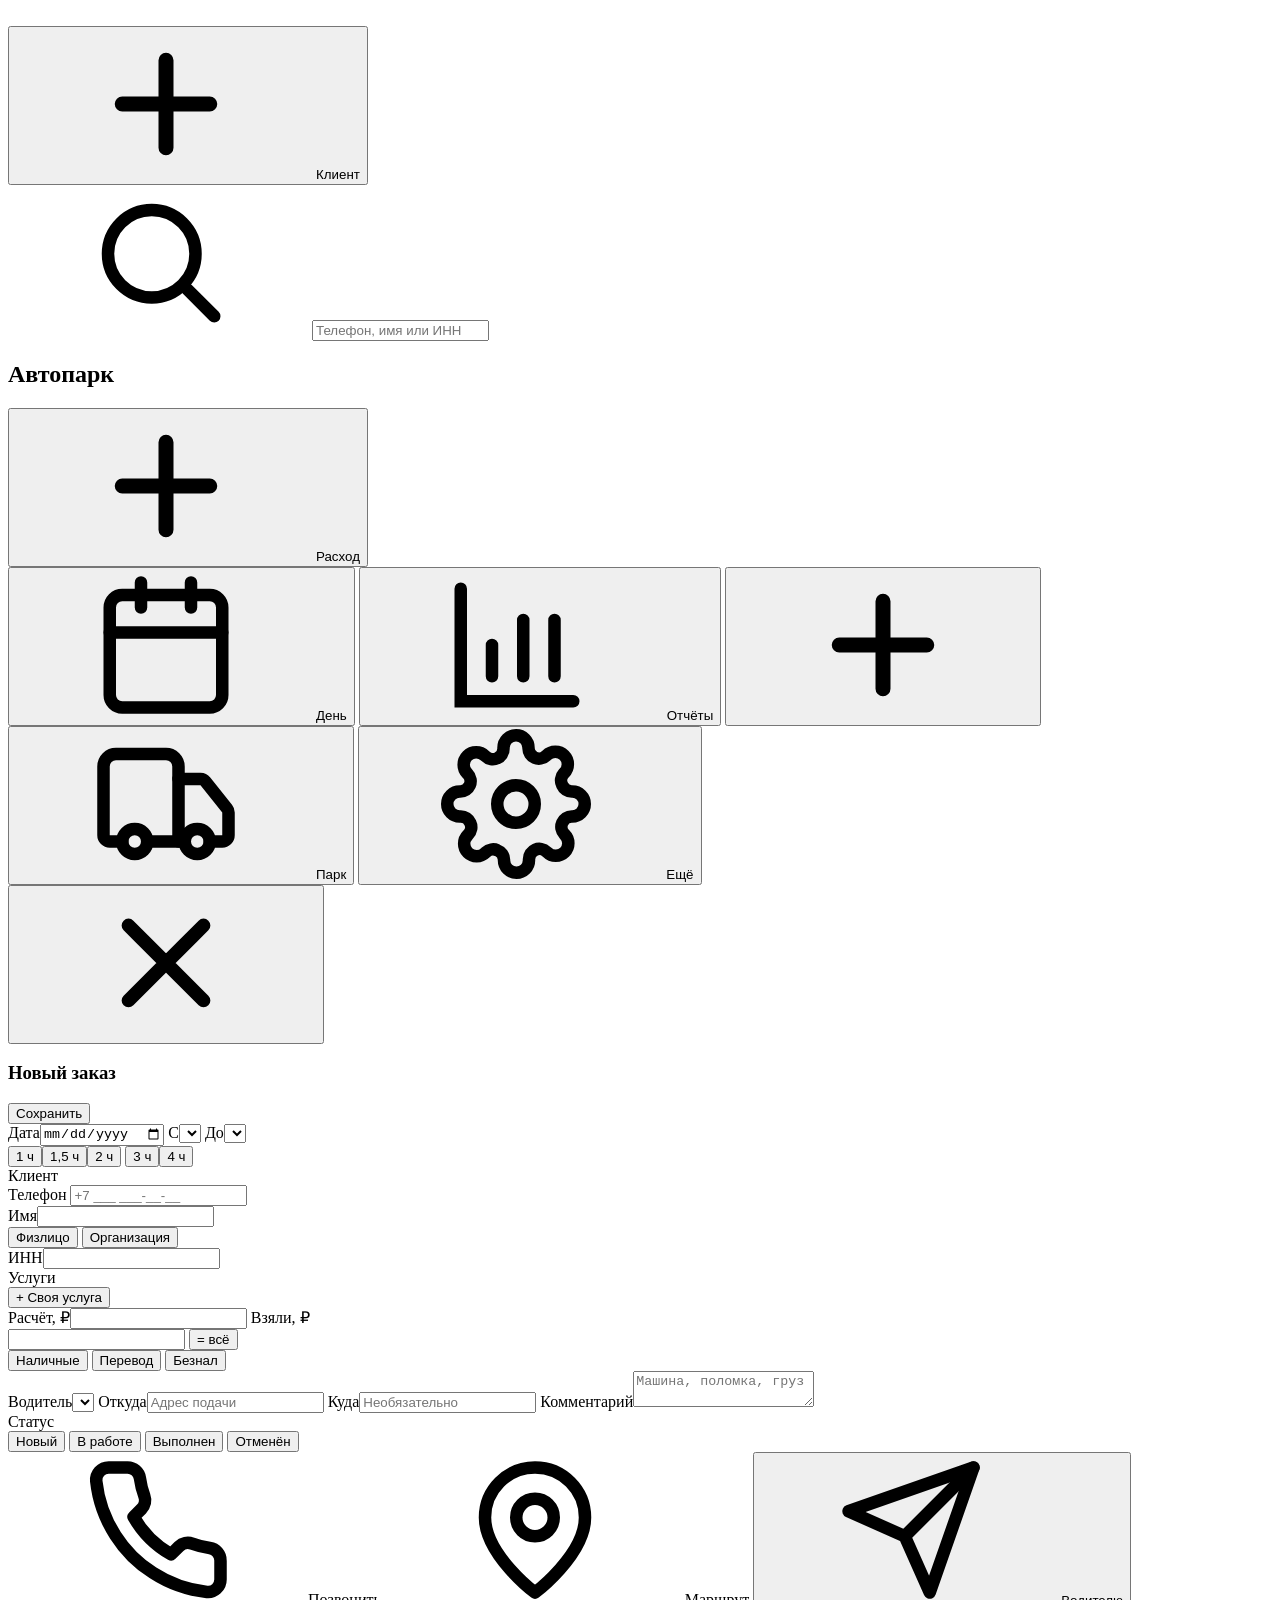
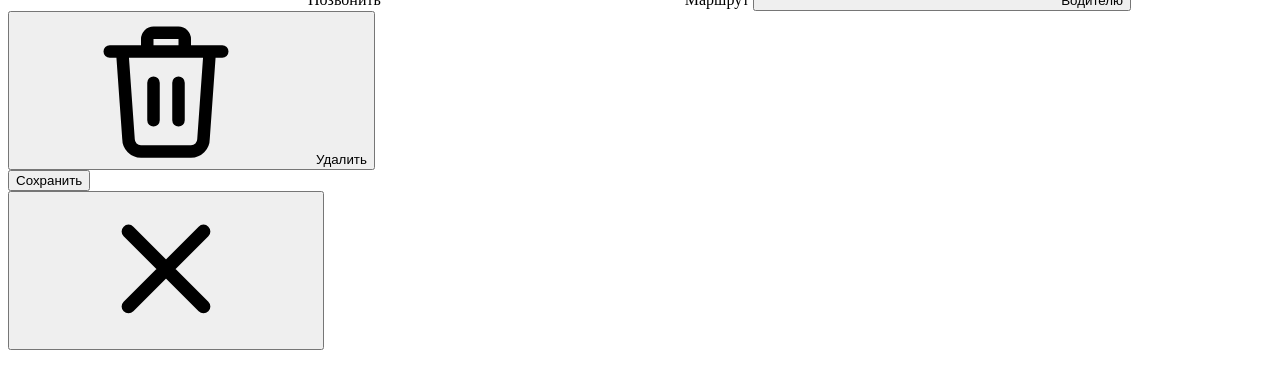
==== commit 3935af2e: "Виды техники, отказы по виду, автопарк: карточка, документы, сроки, расходы, прибыль по машинам Co-A" ====
--- a/app/static/index.html
+++ b/app/static/index.html
@@ -12,7 +12,7 @@
   <link rel="manifest" href="manifest.webmanifest">
   <link rel="icon" href="static/icon-192.png">
   <link rel="apple-touch-icon" href="static/icon-180.png">
-  <link rel="stylesheet" href="static/style.css?v=5">
+  <link rel="stylesheet" href="static/style.css?v=6">
 </head>
 <body>
 
@@ -56,6 +56,7 @@
       <button class="btn btn-primary" id="newOrderBtn"><svg><use href="#i-plus"/></svg><span>Заказ</span></button>
       <button class="btn btn-ghost btn-lost desk-only" data-lost-new title="Звонили, а взять заказ не смогли"><svg><use href="#i-x"/></svg><span>Отказ</span></button>
       <button class="btn btn-ghost desk-only" data-view="day"><svg><use href="#i-calendar"/></svg><span>День</span></button>
+      <button class="btn btn-ghost desk-only" data-view="fleet"><svg><use href="#i-truck"/></svg><span>Автопарк</span></button>
       <button class="btn btn-ghost desk-only" data-view="report"><svg><use href="#i-chart"/></svg><span>Отчёты</span></button>
       <button class="btn btn-ghost desk-only" data-view="clients"><svg><use href="#i-users"/></svg><span>Клиенты</span></button>
       <button class="btn btn-ghost desk-only" data-view="settings"><svg><use href="#i-gear"/></svg><span>Настройки</span></button>
@@ -64,6 +65,7 @@
 
   <!-- Вид: день -->
   <main id="viewDay" class="view">
+    <div class="fleet-banner hidden" id="fleetBanner"></div>
     <div class="day-toolbar">
       <div class="seg" id="vehicleTabs"></div>
       <div class="seg phone-only" id="phoneMode">
@@ -135,6 +137,17 @@
     </div>
   </main>
 
+  <!-- Вид: автопарк -->
+  <main id="viewFleet" class="view hidden">
+    <div class="page">
+      <div class="page-head">
+        <h2>Автопарк</h2>
+        <button class="btn btn-primary" id="newExpenseBtn"><svg><use href="#i-plus"/></svg><span>Расход</span></button>
+      </div>
+      <div id="fleetList" class="fleet-list"></div>
+    </div>
+  </main>
+
   <!-- Вид: настройки -->
   <main id="viewSettings" class="view hidden">
     <div class="page" id="settingsBody"></div>
@@ -145,7 +158,7 @@
     <button data-view="day" class="active"><svg><use href="#i-calendar"/></svg><span>День</span></button>
     <button data-view="report"><svg><use href="#i-chart"/></svg><span>Отчёты</span></button>
     <button class="fab" id="fabNew" aria-label="Новый заказ"><svg><use href="#i-plus"/></svg></button>
-    <button data-view="clients"><svg><use href="#i-users"/></svg><span>Клиенты</span></button>
+    <button data-view="fleet"><svg><use href="#i-truck"/></svg><span>Парк</span></button>
     <button data-view="settings"><svg><use href="#i-gear"/></svg><span>Ещё</span></button>
   </nav>
 </div>
@@ -285,6 +298,6 @@
   </defs>
 </svg>
 
-<script src="static/app.js?v=5"></script>
+<script src="static/app.js?v=6"></script>
 </body>
 </html>
